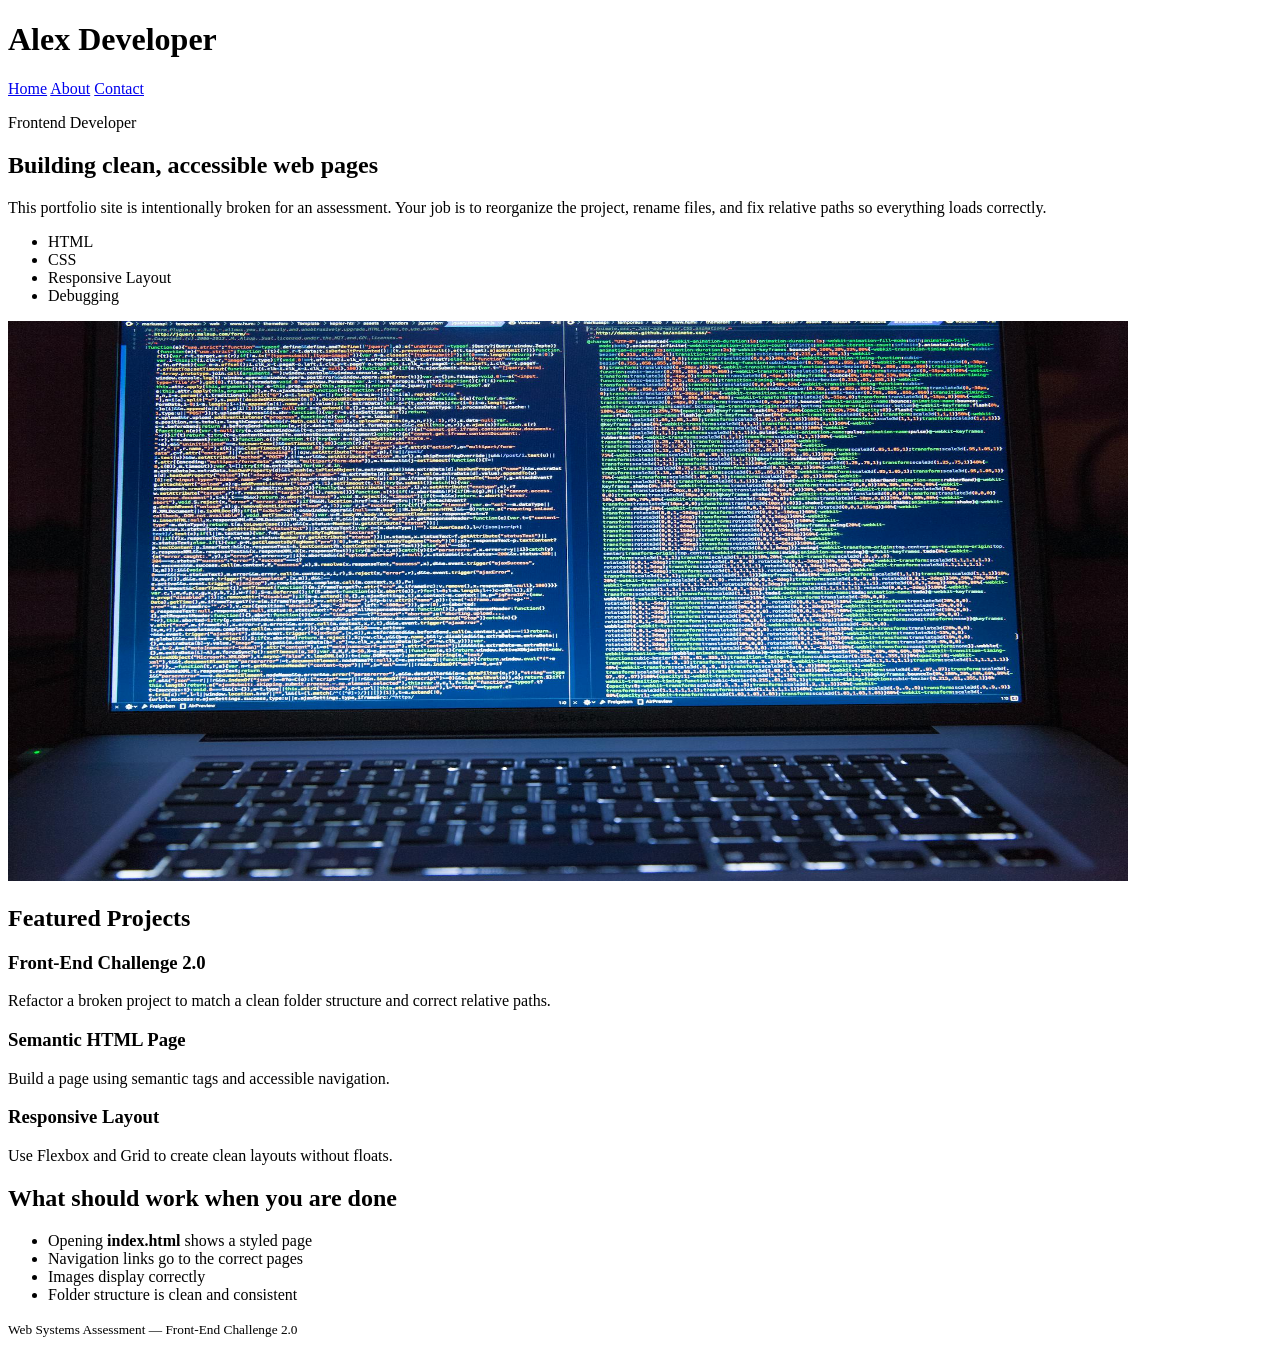
==== index.html @ 03f5d2ff "Reorganized project structure and updated pages" ====
<!doctype html>
<html lang="en">
  <head>
    <meta charset="utf-8" />
    <meta name="viewport" content="width=device-width, initial-scale=1" />
    <title>Developer Portfolio (Broken)</title>

    <!-- INTENTIONALLY BROKEN: wrong stylesheet path and filename -->
    <link rel="stylesheet" href="style.css" />
  </head>
  <body>
    <header class="site-header">
      <div class="container">
        <h1 class="site-title">Alex Developer</h1>

        <nav class="site-nav" aria-label="Primary">
          <!-- INTENTIONALLY BROKEN: these hrefs do not match existing filenames/locations -->
          <a href="index.html">Home</a>
          <a href="about.html">About</a>
          <a href="contact.html">Contact</a>
        </nav>
      </div>
    </header>

    <main class="container">
      <section class="hero card">
        <div class="hero-grid">
          <div class="hero-copy">
            <p class="hero-kicker">Frontend Developer</p>
            <h2 class="hero-title">Building clean, accessible web pages</h2>
            <p class="hero-text">
              This portfolio site is intentionally broken for an assessment.
              Your job is to reorganize the project, rename files, and fix
              relative paths so everything loads correctly.
            </p>

            <ul class="tag-list" aria-label="Key skills">
              <li class="tag">HTML</li>
              <li class="tag">CSS</li>
              <li class="tag">Responsive Layout</li>
              <li class="tag">Debugging</li>
            </ul>
          </div>

          <div class="hero-media">
            <!--
              INTENTIONALLY BROKEN:
              - The banner image currently exists with a different name.
              - Students must create the banner folder and rename the banner file.
            -->
            <img
              class="hero-banner"
              src="./assets/img/banner/hero-banner.jpg"
              alt="Laptop with code on screen"
              width="1120"
              height="560"
            />
          </div>
        </div>
      </section>

      <section class="card">
        <h2>Featured Projects</h2>
        <div class="project-grid">
          <article class="project">
            <h3 class="project-title">Front-End Challenge 2.0</h3>
            <p class="project-text">
              Refactor a broken project to match a clean folder structure and
              correct relative paths.
            </p>
          </article>
          <article class="project">
            <h3 class="project-title">Semantic HTML Page</h3>
            <p class="project-text">
              Build a page using semantic tags and accessible navigation.
            </p>
          </article>
          <article class="project">
            <h3 class="project-title">Responsive Layout</h3>
            <p class="project-text">
              Use Flexbox and Grid to create clean layouts without floats.
            </p>
          </article>
        </div>
      </section>

      <section class="card">
        <h2>What should work when you are done</h2>
        <ul>
          <li>Opening <strong>index.html</strong> shows a styled page</li>
          <li>Navigation links go to the correct pages</li>
          <li>Images display correctly</li>
          <li>Folder structure is clean and consistent</li>
        </ul>
      </section>
    </main>

    <footer class="site-footer">
      <div class="container">
        <small>Web Systems Assessment — Front-End Challenge 2.0</small>
      </div>
    </footer>
  </body>
</html>
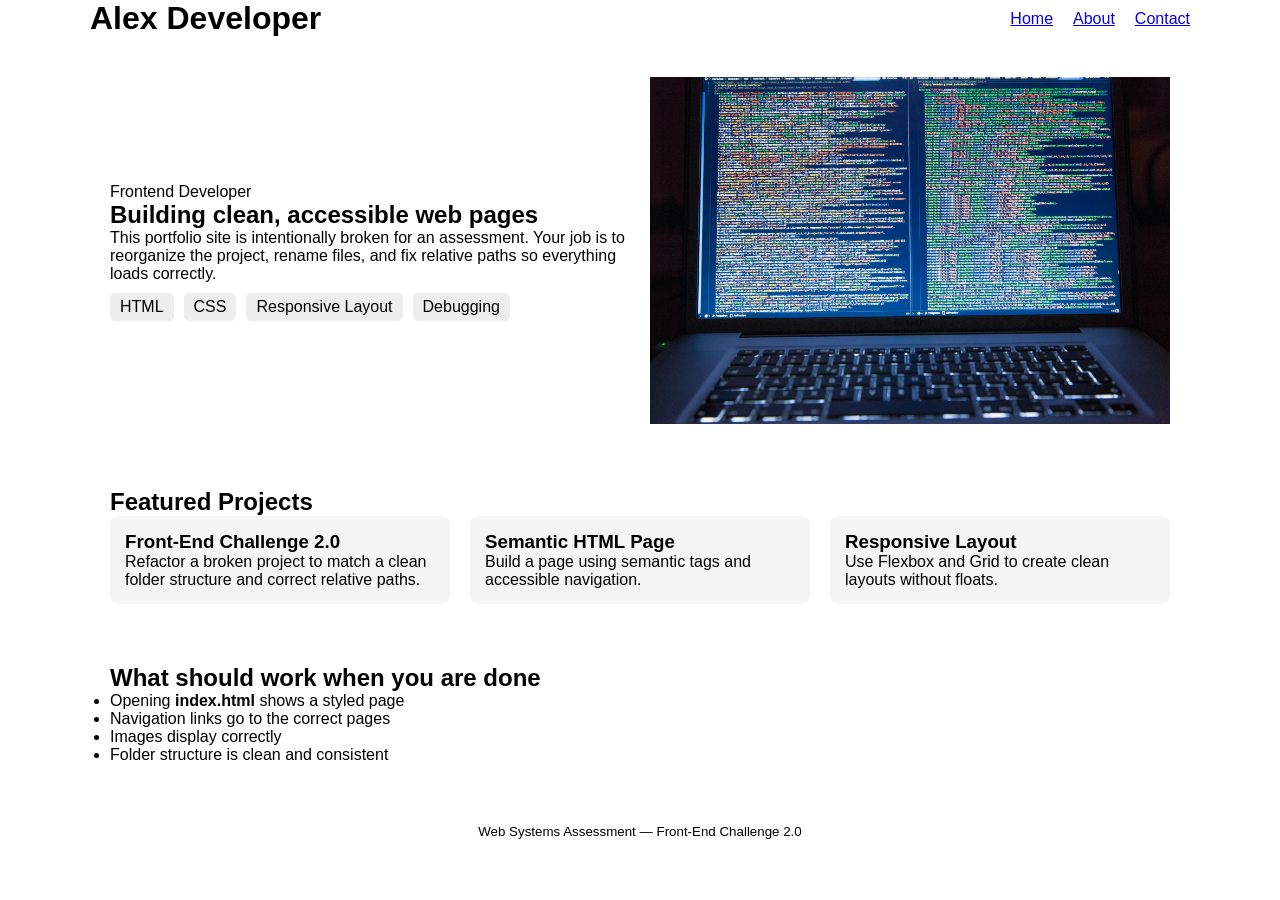
==== commit 62c23648: "Update index.html" ====
--- a/index.html
+++ b/index.html
@@ -6,7 +6,7 @@
     <title>Developer Portfolio (Broken)</title>
 
     <!-- INTENTIONALLY BROKEN: wrong stylesheet path and filename -->
-    <link rel="stylesheet" href="style.css" />
+    <link rel="stylesheet" href="css/style.css" />
   </head>
   <body>
     <header class="site-header">
--- a/css/style.css
+++ b/css/style.css
@@ -0,0 +1,95 @@
+/* General Reset */
+* {
+  margin: 0;
+  padding: 0;
+  box-sizing: border-box;
+}
+
+body {
+  font-family: Arial, sans-serif;
+}
+
+/* Container */
+.container {
+  width: 90%;
+  max-width: 1100px;
+  margin: auto;
+}
+
+/* HEADER FLEX */
+.site-header .container {
+  display: flex;
+  justify-content: space-between;
+  align-items: center;
+}
+
+/* NAV FLEX */
+.site-nav {
+  display: flex;
+  gap: 20px;
+}
+
+/* HERO FLEX */
+.hero-grid {
+  display: flex;
+  align-items: center;
+  gap: 20px;
+  flex-wrap: wrap; /* makes it responsive */
+}
+
+.hero-copy {
+  flex: 1;
+}
+
+.hero-media {
+  flex: 1;
+}
+
+.hero-banner {
+  width: 100%;
+  height: auto;
+}
+
+/* TAG LIST FLEX */
+.tag-list {
+  display: flex;
+  gap: 10px;
+  list-style: none;
+  margin-top: 10px;
+  flex-wrap: wrap;
+}
+
+.tag {
+  background: #eee;
+  padding: 5px 10px;
+  border-radius: 5px;
+}
+
+/* PROJECT GRID FLEX */
+.project-grid {
+  display: flex;
+  gap: 20px;
+  flex-wrap: wrap;
+}
+
+.project {
+  flex: 1 1 30%;
+  background: #f5f5f5;
+  padding: 15px;
+  border-radius: 8px;
+}
+
+/* CARD STYLE */
+.card {
+  margin: 20px 0;
+  padding: 20px;
+  border-radius: 10px;
+  background: #fff;
+}
+
+/* FOOTER */
+.site-footer .container {
+  display: flex;
+  justify-content: center;
+  padding: 20px 0;
+}
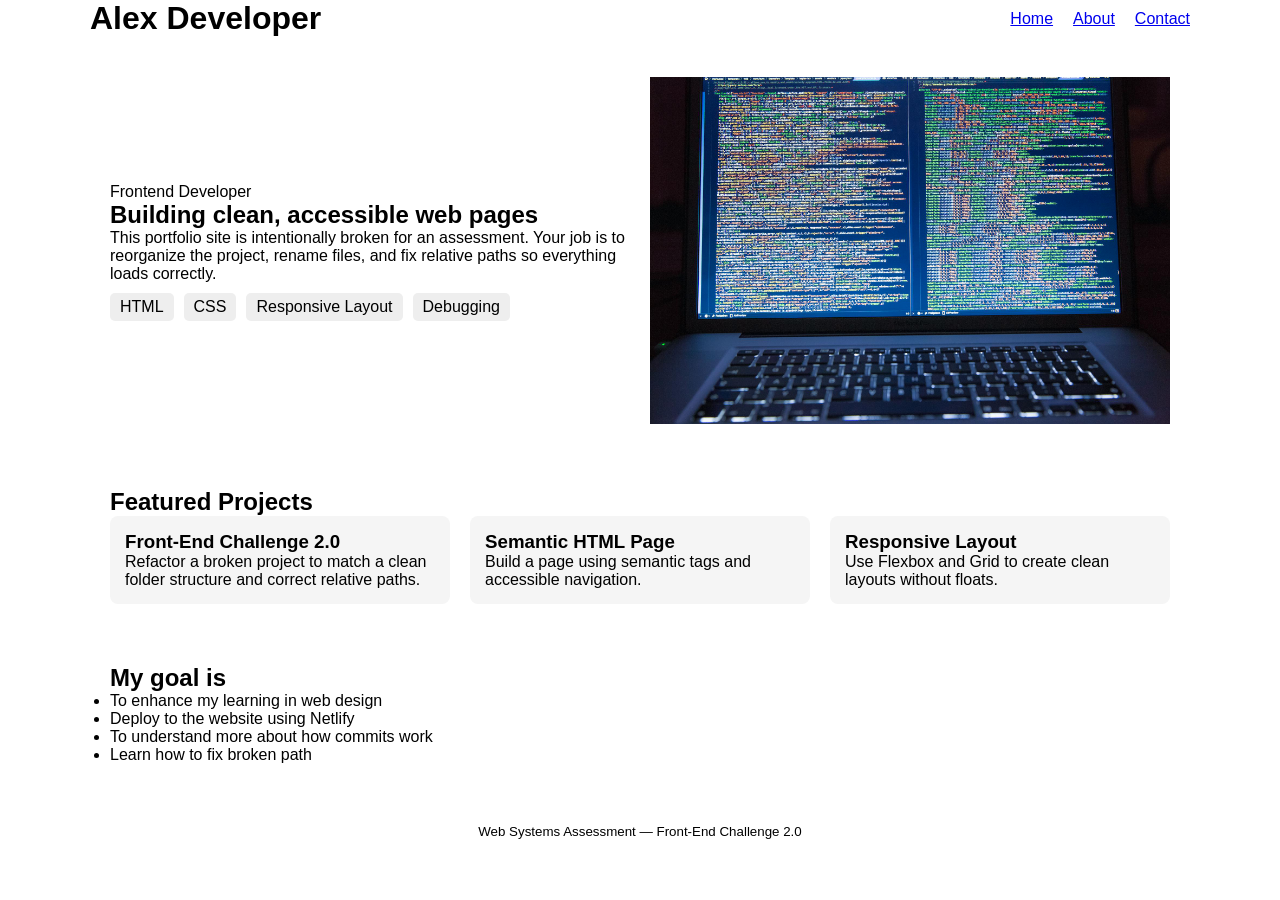
==== commit def94aed: "Update index.html" ====
--- a/index.html
+++ b/index.html
@@ -85,12 +85,12 @@
       </section>
 
       <section class="card">
-        <h2>What should work when you are done</h2>
+        <h2>My goal is</h2>
         <ul>
-          <li>Opening <strong>index.html</strong> shows a styled page</li>
-          <li>Navigation links go to the correct pages</li>
-          <li>Images display correctly</li>
-          <li>Folder structure is clean and consistent</li>
+          <li>To enhance my learning in web design</li>
+          <li>Deploy to the website using Netlify</li>
+          <li>To understand more about how commits work </li>
+          <li>Learn how to fix broken path</li>
         </ul>
       </section>
     </main>
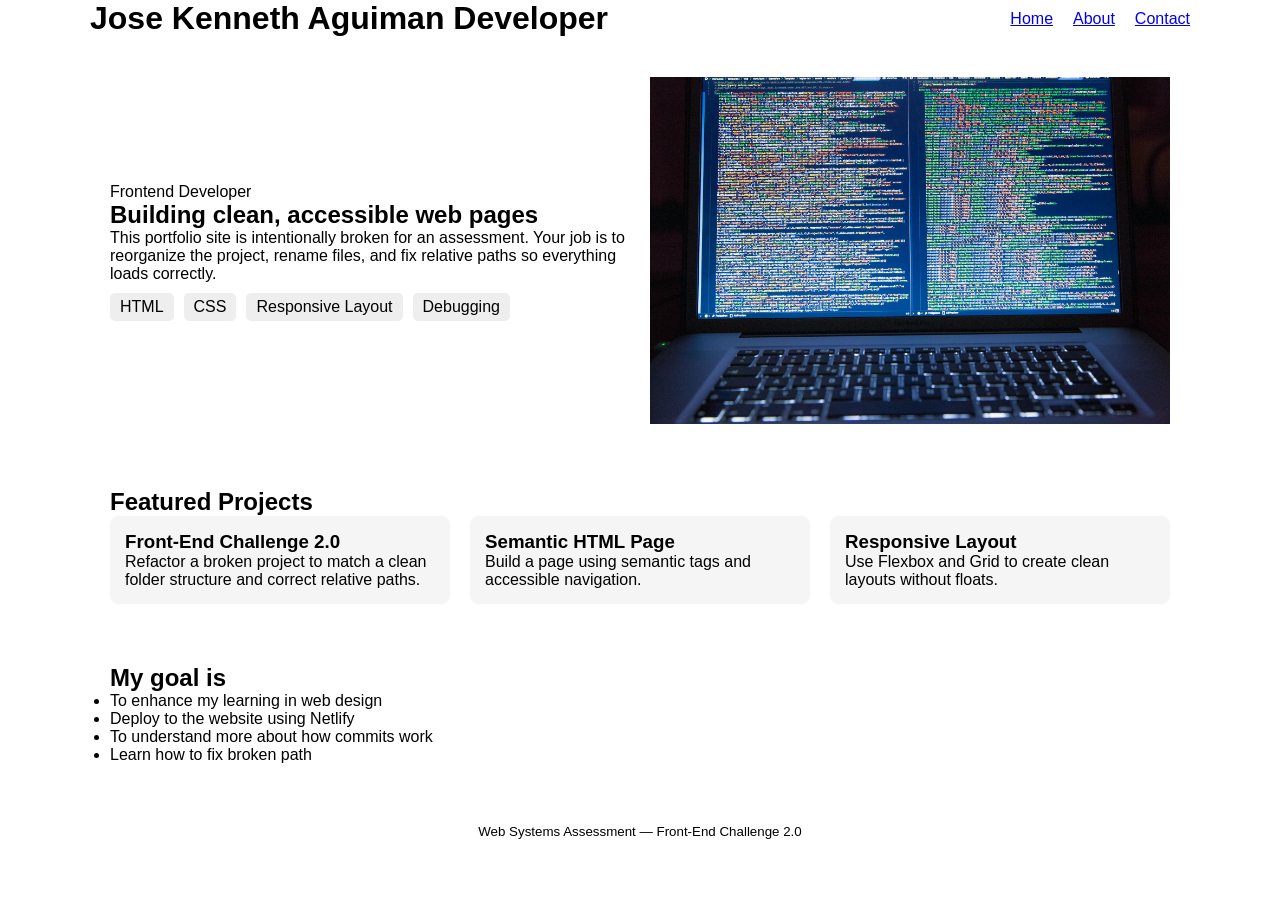
==== commit 123e11f3: "Update index.html" ====
--- a/index.html
+++ b/index.html
@@ -11,7 +11,7 @@
   <body>
     <header class="site-header">
       <div class="container">
-        <h1 class="site-title">Alex Developer</h1>
+        <h1 class="site-title">Jose Kenneth Aguiman Developer</h1>
 
         <nav class="site-nav" aria-label="Primary">
           <!-- INTENTIONALLY BROKEN: these hrefs do not match existing filenames/locations -->
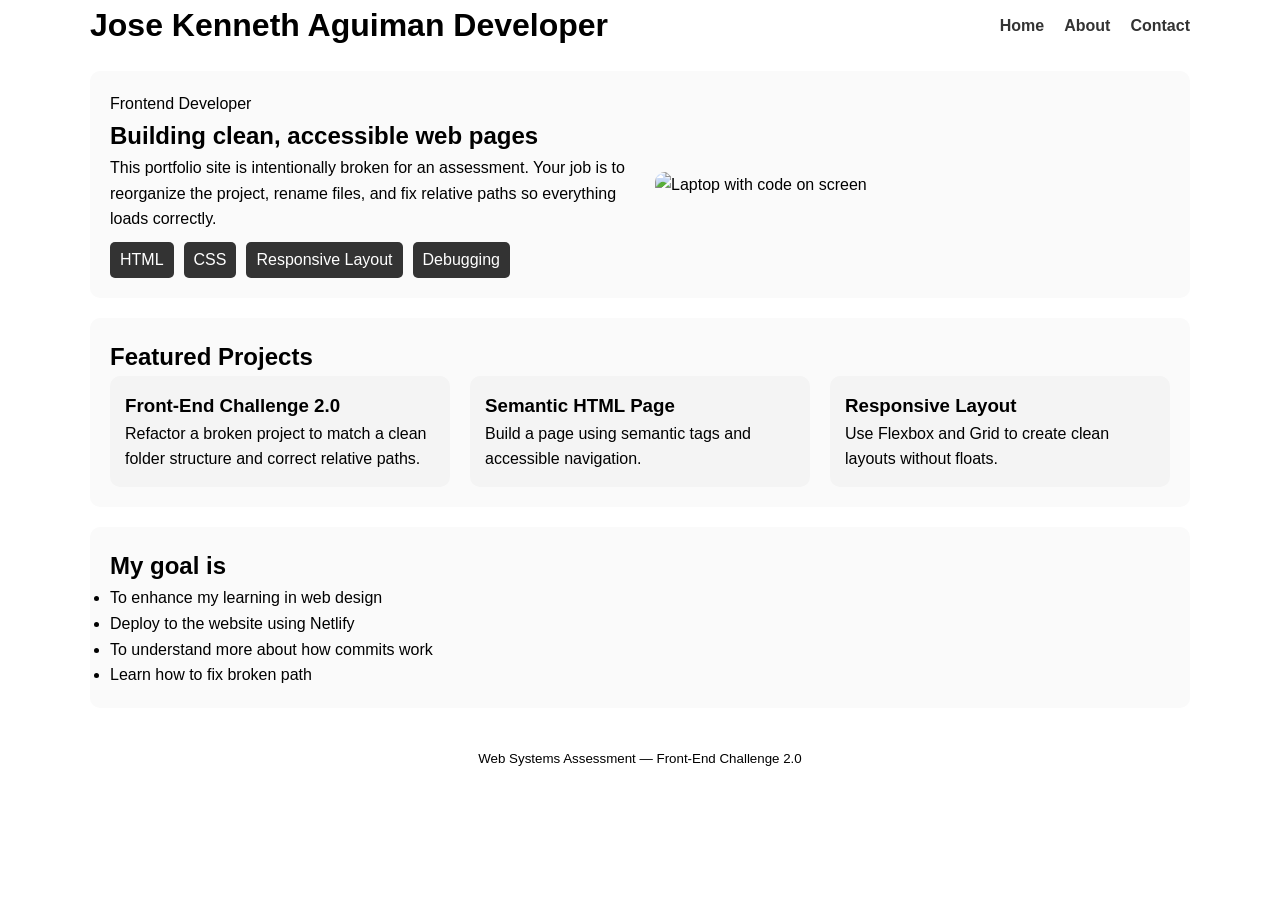
==== commit b14b1964: "Update index.html" ====
--- a/index.html
+++ b/index.html
@@ -15,8 +15,8 @@
 
         <nav class="site-nav" aria-label="Primary">
           <!-- INTENTIONALLY BROKEN: these hrefs do not match existing filenames/locations -->
-          <a href="index.html">Home</a>
-          <a href="about.html">About</a>
+          <a href="../index.html">Home</a>
+          <a href="../about.html">About</a>
           <a href="contact.html">Contact</a>
         </nav>
       </div>
@@ -50,7 +50,7 @@
             -->
             <img
               class="hero-banner"
-              src="./assets/img/banner/hero-banner.jpg"
+              src=""assets/img/banner/hero-banner.jpg"
               alt="Laptop with code on screen"
               width="1120"
               height="560"
--- a/css/style.css
+++ b/css/style.css
@@ -1,40 +1,47 @@
-/* General Reset */
+/* RESET */
 * {
   margin: 0;
   padding: 0;
   box-sizing: border-box;
 }
 
+/* GLOBAL */
 body {
   font-family: Arial, sans-serif;
+  line-height: 1.6;
 }
 
-/* Container */
 .container {
   width: 90%;
   max-width: 1100px;
   margin: auto;
 }
 
-/* HEADER FLEX */
+/* ================= HEADER ================= */
 .site-header .container {
   display: flex;
   justify-content: space-between;
   align-items: center;
+  flex-wrap: wrap;
 }
 
-/* NAV FLEX */
 .site-nav {
   display: flex;
   gap: 20px;
 }
 
-/* HERO FLEX */
+.site-nav a {
+  text-decoration: none;
+  color: #333;
+  font-weight: bold;
+}
+
+/* ================= HERO ================= */
 .hero-grid {
   display: flex;
   align-items: center;
-  gap: 20px;
-  flex-wrap: wrap; /* makes it responsive */
+  gap: 30px;
+  flex-wrap: wrap;
 }
 
 .hero-copy {
@@ -47,25 +54,26 @@
 
 .hero-banner {
   width: 100%;
-  height: auto;
+  border-radius: 10px;
 }
 
-/* TAG LIST FLEX */
+/* ================= TAGS ================= */
 .tag-list {
   display: flex;
+  flex-wrap: wrap;
   gap: 10px;
+  margin-top: 10px;
   list-style: none;
-  margin-top: 10px;
-  flex-wrap: wrap;
 }
 
 .tag {
-  background: #eee;
+  background: #333;
+  color: #fff;
   padding: 5px 10px;
   border-radius: 5px;
 }
 
-/* PROJECT GRID FLEX */
+/* ================= PROJECT GRID ================= */
 .project-grid {
   display: flex;
   gap: 20px;
@@ -74,22 +82,71 @@
 
 .project {
   flex: 1 1 30%;
-  background: #f5f5f5;
+  background: #f4f4f4;
   padding: 15px;
-  border-radius: 8px;
+  border-radius: 10px;
 }
 
-/* CARD STYLE */
+/* ================= CARD ================= */
 .card {
+  background: #fafafa;
+  padding: 20px;
   margin: 20px 0;
-  padding: 20px;
   border-radius: 10px;
-  background: #fff;
 }
 
-/* FOOTER */
+/* ================= FORM ================= */
+.contact-form {
+  display: flex;
+  flex-direction: column;
+  gap: 15px;
+}
+
+.field {
+  display: flex;
+  flex-direction: column;
+}
+
+.field-input {
+  padding: 10px;
+  border: 1px solid #ccc;
+  border-radius: 5px;
+}
+
+/* ================= BUTTON ================= */
+.btn {
+  padding: 10px;
+  border: none;
+  background: #333;
+  color: white;
+  cursor: pointer;
+  border-radius: 5px;
+}
+
+/* ================= FOOTER ================= */
 .site-footer .container {
   display: flex;
   justify-content: center;
   padding: 20px 0;
 }
+
+/* ================= RESPONSIVE ================= */
+@media (max-width: 768px) {
+  .hero-grid {
+    flex-direction: column;
+  }
+
+  .project-grid {
+    flex-direction: column;
+  }
+
+  .site-header .container {
+    flex-direction: column;
+    align-items: flex-start;
+  }
+
+  .site-nav {
+    flex-direction: column;
+    width: 100%;
+  }
+}
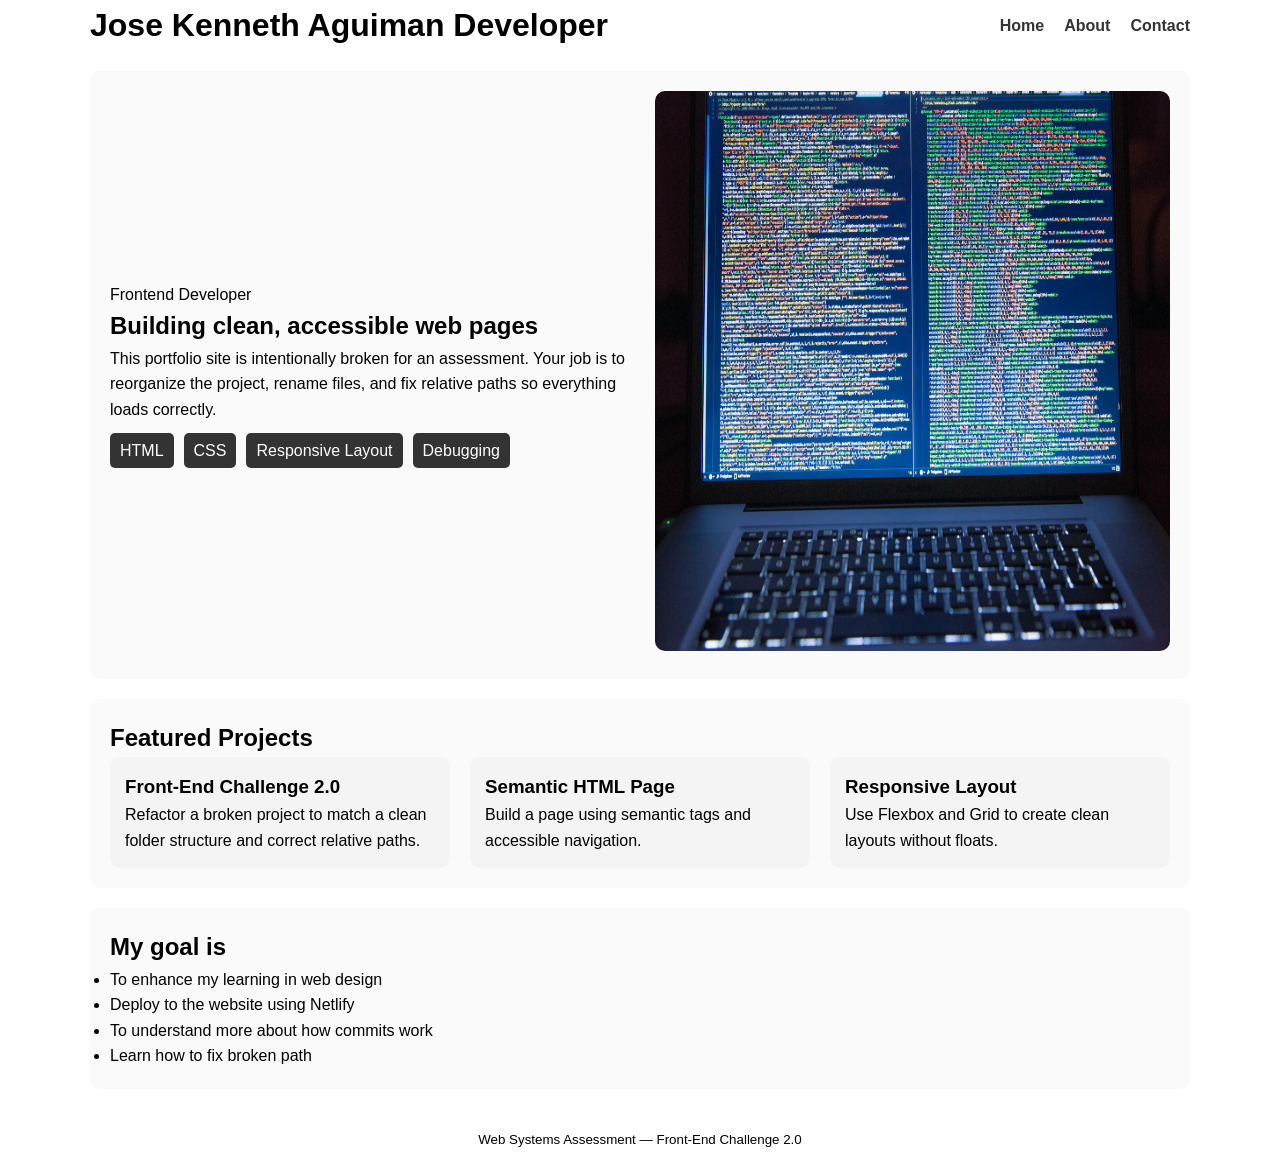
==== commit 959ac9f0: "Update index.html" ====
--- a/index.html
+++ b/index.html
@@ -17,7 +17,7 @@
           <!-- INTENTIONALLY BROKEN: these hrefs do not match existing filenames/locations -->
           <a href="../index.html">Home</a>
           <a href="../about.html">About</a>
-          <a href="contact.html">Contact</a>
+          <a href="pages/contact.html">Contact</a>
         </nav>
       </div>
     </header>
@@ -50,7 +50,7 @@
             -->
             <img
               class="hero-banner"
-              src=""assets/img/banner/hero-banner.jpg"
+              src="assets/img/banner/hero-banner.jpg"
               alt="Laptop with code on screen"
               width="1120"
               height="560"
